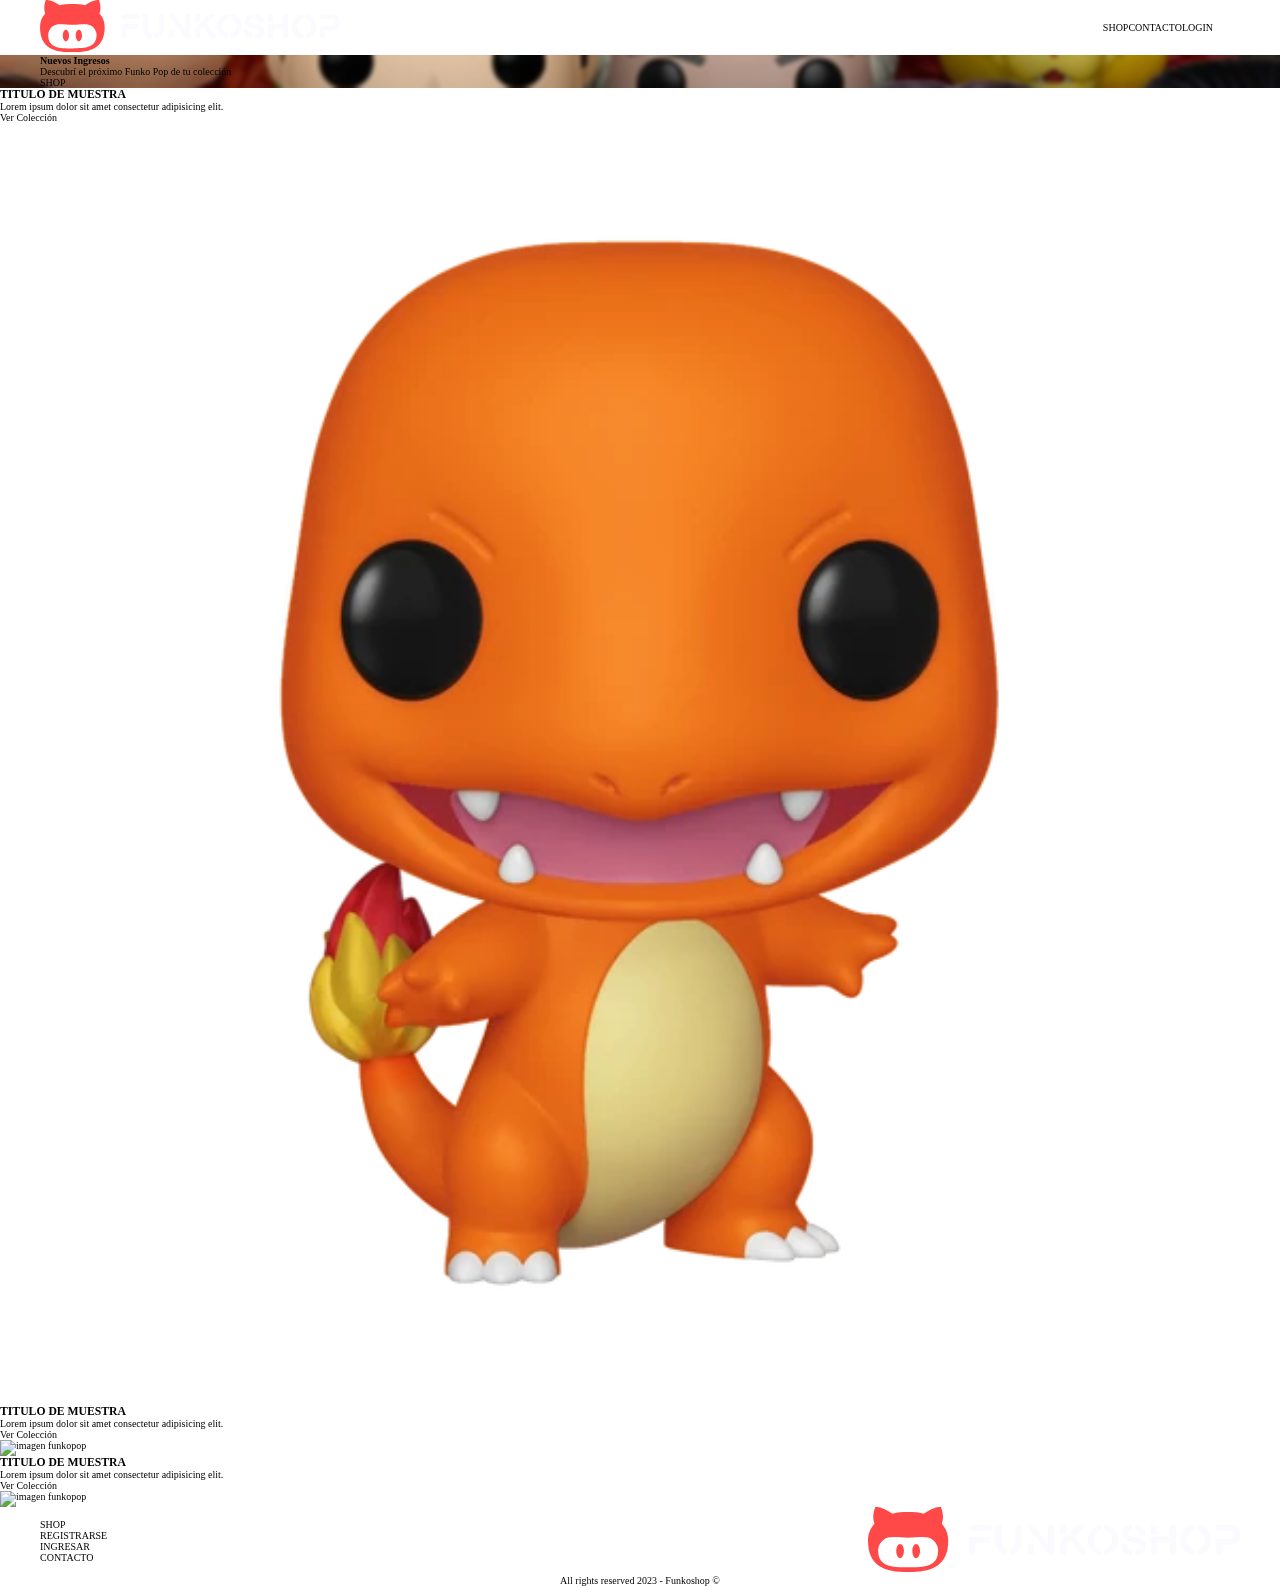
==== index-jose.html @ c947a05b "Inic Maquetacion de la web" ====
<!DOCTYPE html>
<html lang="es">

  <head>
    <meta charset="UTF-8">
    <meta name="viewport" content="width=device-width, initial-scale=1.0">
    <link rel="stylesheet" href="/css/variables.css">
    <link rel="stylesheet" href="/css/index.css">
    <link rel="stylesheet" href="/css/normalize.css">
    <link rel="stylesheet" href="/css/header-footer.css">
    <title>FUNKOSHOP</title>
  </head>

<body>
<!-- Cabecera de la página + Navbar -->
  <header>
      <nav class="navbar container">
        <picture class="navbar__logo">
            <a href="/index.html">
                <img src="/img/branding/logo_light_horizontal.svg" alt="Isologoyipo de la marca Funkoshop">
            </a>
        </picture>
        <ul class="navbar__menu">
            <li class="navbar__item with-submenu">
                <a class="navbar__link with-icon" href="/pages/components/shop/shop.html"><iconify-icon icon="tabler:chevron-down"></iconify-icon>SHOP</a>
                <ul class="submenu">
                    <li class="submenu__item">
                        <a href="" class="submenu__link">Funkos</a>
                    </li>
                    <li class="submenu__item">
                        <a href="" class="submenu__link">Remeras</a>
                    </li>
                    <li class="submenu__item">
                        <a href="" class="submenu__link">Llaveros</a>
                    </li>
                </ul>
            </li>
            <li class="navbar__item">
                <a class="navbar__link" href="/pages/components/contact.html">CONTACTO</a>
            </li>
            <li class="navbar__item">
                <a class="navbar__link" href="/pages/components/login.html">LOGIN</a>
            </li>
            <li class="navbar__item">
                <a class="navbar__cart" href="/pages/components/cart.html">
                    <img src="/img/icons/cart-icon.svg" alt="icono de carrito"></img>
                </a>
            </li>
        </ul>
    </nav>
    </div>
  </header>

  <!-- Banner + tiltulo del banner -->
    <section class="banner">
      <div class="container banner__wrapper">
        <h2 class="banner__h3">Nuevos Ingresos</h2>
        <p class="banner__txt">Descubrí el próximo Funko Pop de tu colección</p>
        <a href="/pages/tienda.app/shop.html" class="banner__boton">SHOP</a>
      </div>
    </section>

<!-- Cuerpo Central de la página -->
  <main class="main">

<!--- Seccion de Cards --->
  <section class="card">
    <article class="card__wrapper">
      <div class="card__div-b1">
        <h3 class="card__h3">TITULO DE MUESTRA</h3>
        <p class="card__parra">Lorem ipsum dolor sit amet consectetur adipisicing elit.</p>
        <a href="" class="card__boton">Ver Colección</a>
      </div>
      <img class="card__img" src="/img/pokemon/charmander-1.webp" alt="imagen funkopop">
    </article>
    <article class="card__wrapper">
      <div>
        <h3 class="card__h3">TITULO DE MUESTRA</h3>
        <p class="card__parra">Lorem ipsum dolor sit amet consectetur adipisicing elit.</p>
        <a href="" class="card__boton">Ver Colección</a>
      </div>
      <img class="card__img" src="#" alt="imagen funkopop">
    </article>
    <article class="card__wrapper">
      <div>
        <h3 class="card__h3">TITULO DE MUESTRA</h3>
        <p class="card__parra">Lorem ipsum dolor sit amet consectetur adipisicing elit.</p>
        <a href="" class="card__boton">Ver Colección</a>
      </div>
      <img class="card__img" src="#" alt="imagen funkopop">
    </article>
  </section>

  </main>

  <!-- Pie de págian -->
  <footer class="footer">
    <nav class="navbar container">
        <ul class="navbar__item">
            <li class="navbar__item">
                <a class="navbar__link" href="/pages/shop/shop.html">SHOP</a>
            </li>
            <li class="navbar__item">
                <a class="navbar__link" href="/pages/shop/register.html">REGISTRARSE</a>
            </li>
            <li class="navbar__item">
                <a class="navbar__link" href="/pages/shop/login.html">INGRESAR</a>
            </li>
            <li class="navbar__item">
                <a class="navbar__link" href="/pages/shop/contact.html">CONTACTO</a>
            </li>
        </ul>
        <picture>
            <a href="/index.html">
                <img src="/img/branding/logo_light_horizontal.svg" alt="Isologoyipo de la marca Funkoshop">
            </a>
        </picture>
    </nav>
    <p class="footer__copy">All rights reserved 2023 - Funkoshop &copy;</p>
</footer>


</body>
</html>
---- css/index.css ----
@import url('https://fonts.googleapis.com/css2?family=Inter:wght@300;400;500;600;700&family=Raleway:wght@300;400;500;600;700');

@import url("./header-footer.css");

@import url("./variables.css");

@import url("./normalize.css");
---- css/header-footer.css ----
html {
  font-family: var(--base-font);
  font-size: 62.5%;
  color: var(--dark-solid);
}

/* HEADER */
header {
  background-color: var(--dark-bg-solid);
  padding: var(--spacing-36);
}
main{
  padding: var(--spacing-36);
}

/* Estilos para el BANNER*/
.banner{
  background-image: url(../../img/funkos-banner.webp);
    padding: var(--spacing-128);
    background-position: top;
    background-size: cover;
    background-attachment: fixed;
    position: relative;
}
.banner::before {
    content: '';
    background-color: rgba(0, 0, 0, 0);
    width: 100%;
    height: 100%;
    position: absolute;
    top: 0;
    left: 0;
    backdrop-filter: blur(2px) brightness(.9);
}
.banner__wrapper{
  display: flex;
  flex-direction: column;
  gap: var(--spacing-20);
  align-items: start;
  z-index: 2;
  position: relative;
}
.banner__h3{
  font-family: var(--alternative-font);
  font-size: var(--font-jumbo);
  color: var(--light-font-solid);
}
.banner__txt {
  font-family: var(--alternative-font);
  color: var(--light-font-solid);
  font-size: var(--font-medium);
}
.banner__boton {
  cursor: pointer;
  display: inline-block;
  font-size: var(--font-medium);
  background-color: var(--light-bg-solid);
  padding: var(--spacing-12) var(--spacing-68);
  border-radius: 50px;
  font-weight: 500;
  transition: all .3s ease-in-out;
}
.banner__boton:hover {
  background-color: var(--primary-900);
}
/* FIN DE BANNER*/

/* Estilos del NavBar y el Footer */
.navbar {
  display: flex;
  justify-content: space-between;
  align-items: center;
}
.navbar__logo {
  max-width: 300px;
}
.navbar__menu {
  display: flex;
  align-items: center;
  gap: var(--spacing-20);
}
.navbar__cart > img {
  width: 27px;
}
.navbar__cart > img:hover {
  background-color: var(--primary-900);
}
.navbar__link {
  font-size: var(--font-medium);
  padding: var(--spacing-8) var(--spacing-16);
  display: inline-block;
  transition: background .3s ease-in-out;
  position: relative;
}

.navbar__link:hover{
  background-color: var(--primary-900);
}

.with-icon {
  display: flex;
  flex-direction: row-reverse;
  align-items: center;
  gap: var(--spacing-8);
}

.with-submenu:hover .submenu {
  display: block;
}

.submenu {
  display: none;
  width: 300px;
  position: absolute;
  background-color: var(--dark-bg-solid);
  z-index: 3;
}

.submenu__link {
  display: block;
  padding: var(--spacing-8) var(--spacing-16);
  font-size: var(--font-medium);
  transition: background .3s ease-in-out;        
}

.submenu__link:hover {
  background-color: var(--primary-900);
}


/* FOOTER */
.footer{
  background-color: var(--dark-bg-solid);
  padding: var(--spacing-68);
}

.footer__copy {
  margin-top: var(--spacing-36);
  text-align: center;
}
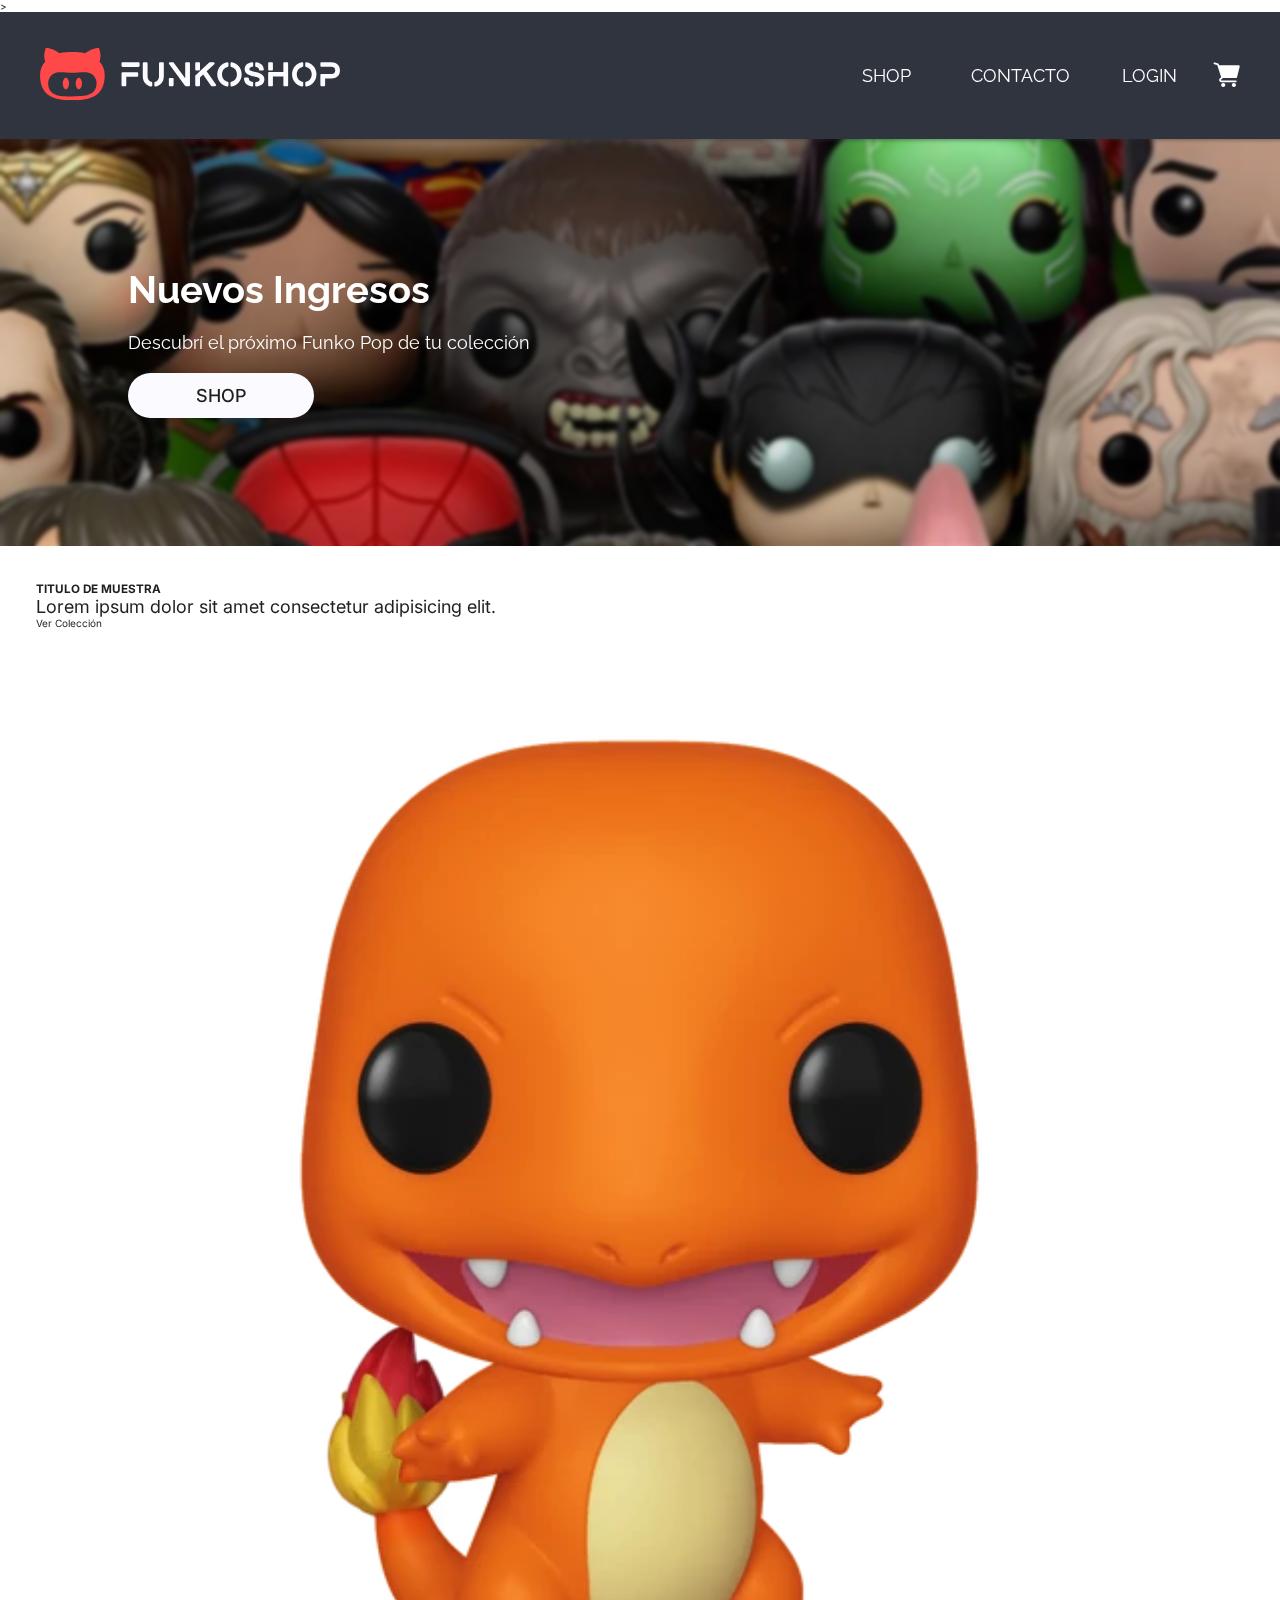
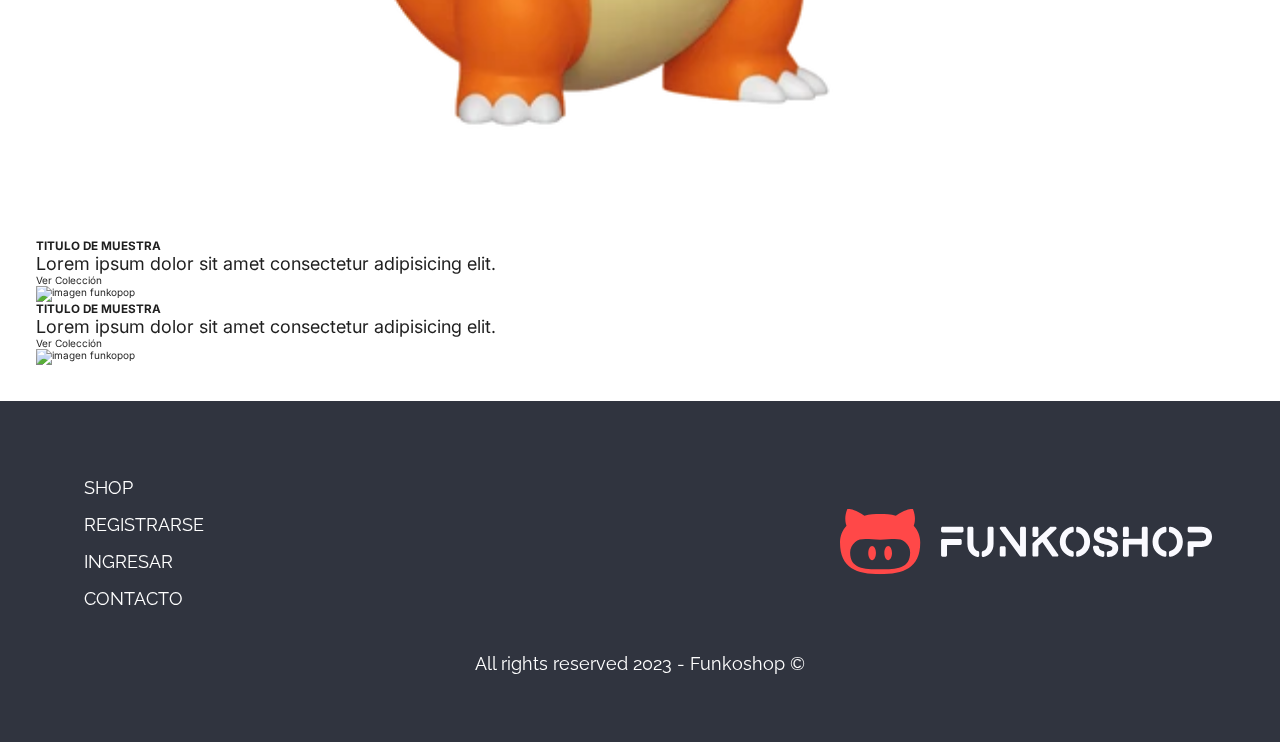
==== commit 3331b48c: "cambios y actualizaciones en Maquetación" ====
--- a/index-jose.html
+++ b/index-jose.html
@@ -4,10 +4,10 @@
   <head>
     <meta charset="UTF-8">
     <meta name="viewport" content="width=device-width, initial-scale=1.0">
-    <link rel="stylesheet" href="/css/variables.css">
+    <link rel="stylesheet" href="/css/header-footer.css">
     <link rel="stylesheet" href="/css/index.css">
-    <link rel="stylesheet" href="/css/normalize.css">
-    <link rel="stylesheet" href="/css/header-footer.css">
+    <link rel="stylesheet" href="/css/variable.css">
+    <link rel="stylesheet" href="/css/normalize.css">>
     <title>FUNKOSHOP</title>
   </head>
 
--- a/css/variable.css
+++ b/css/variable.css
@@ -0,0 +1,54 @@
+:root {
+  /* Palette FF1654*/
+  --primary-solid: #FF3333;
+  --primary-900: rgb(255, 51, 51, 0.9);
+  --primary-500: rgb(255, 51, 51, 0.5);
+  --primary-300: rgb(255, 51, 51, 0.3);
+
+  --secondary-solid: #1D8485;
+  --secondary-900: rgb(29, 132, 181, 0.9);
+  --secondary-500: rgb(29, 132, 181, 0.5);
+  --secondary-300: rgb(29, 132, 181, 0.3);
+
+  --dark-solid: #1F1F1F;
+  --dark-900: rgb(31, 31, 31, 0.9);
+  --dark-500: rgb(31, 31, 31, 0.5);
+  --dark-300: rgb(31, 31, 31, 0.3);
+  
+  --tertiary-solid: #FF1654;
+  --tertiary-900: rgb(255, 22, 84, 0.9);
+  --tertiary-500: rgb(255, 22, 84, 0.5);
+  --tertiary-300: rgb(255, 22, 84, 0.3);
+
+  --dark-bg-solid: #30343F;
+  --dark-bg-900: rgb(48, 52, 63, 0.9);
+  --dark-bg-500: rgb(48, 52, 63, 0.5);
+  --dark-bg-300: rgb(48, 52, 63, 0.3);    
+
+  --light-bg-solid: #FAFAFF;
+  --light-font-solid: #FFFFFF;
+
+  /* Typography */
+  --base-font: 'Inter', sans-serif;
+  --alternative-font: 'Raleway', sans-serif;
+
+  /* Font-sizes */
+  --font-display: 4.6em;
+  --font-jumbo: 3.8em;
+  --font-xlarge: 3em;
+  --font-large: 2.4em;
+  --font-medium: 1.8em;
+  --font-small: 1.6em;
+  --font-xsmall: 1.4em;
+
+  /* Spacings */
+  --spacing-128: 12.8rem;
+  --spacing-68: 6.8rem;
+  --spacing-36: 3.6rem;
+  --spacing-28: 2.8rem;
+  --spacing-24: 2.4rem;
+  --spacing-20: 2.0rem;
+  --spacing-16: 1.6rem;
+  --spacing-12: 1.2rem;
+  --spacing-8: 0.8rem;
+}